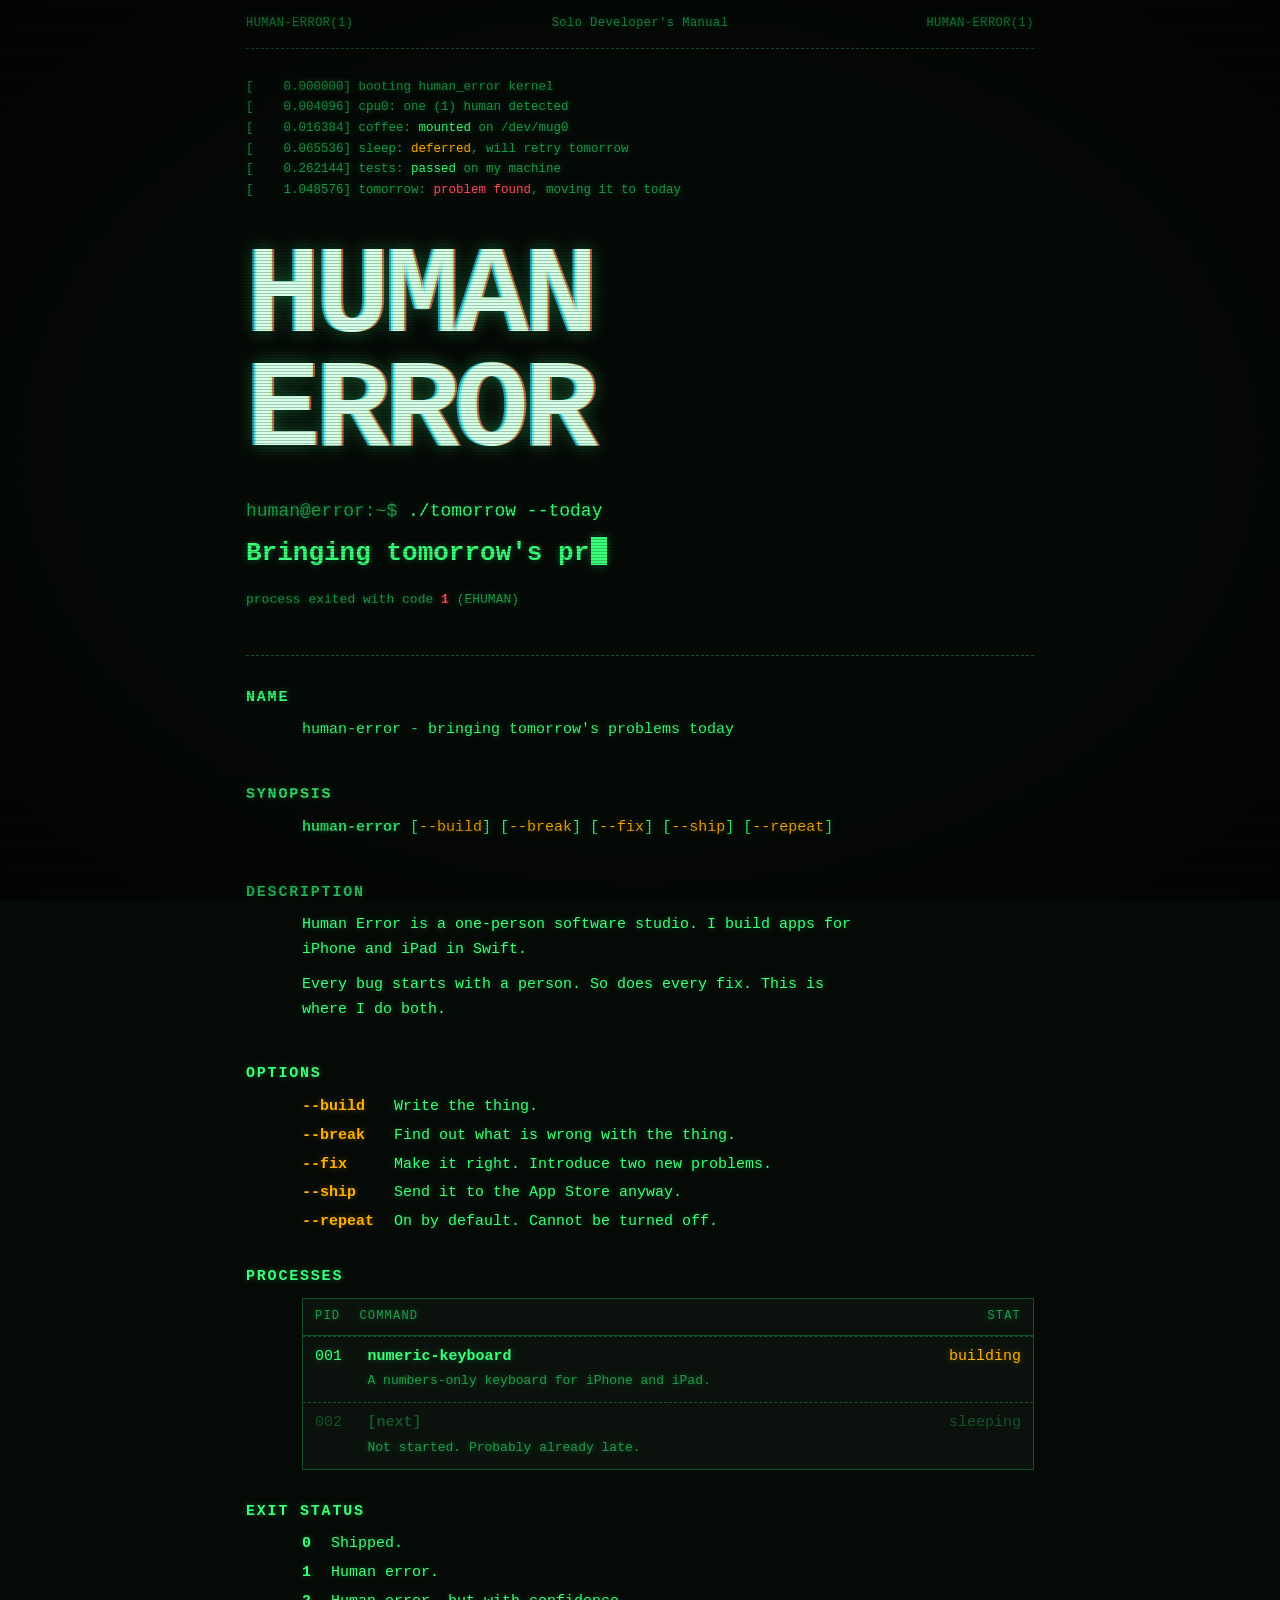
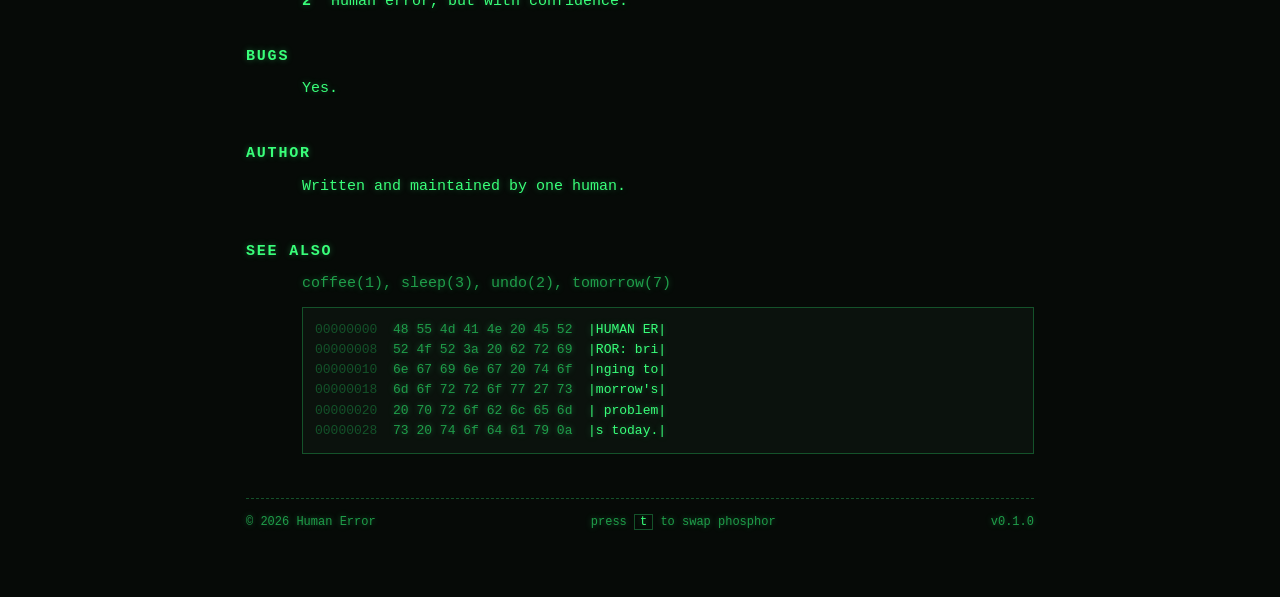
==== index.html @ 7475bb00 "Add Human Error site Static GitHub Pages site: terminal man page home, 404 page, README.  Co-Authore" ====
<!doctype html>
<html lang="en">
<head>
<meta charset="utf-8">
<meta name="viewport" content="width=device-width, initial-scale=1">
<title>Human Error</title>
<meta name="description" content="Human Error is a one-person software studio. Bringing tomorrow's problems today.">
<meta property="og:title" content="Human Error">
<meta property="og:description" content="Bringing tomorrow's problems today.">
<meta property="og:type" content="website">
<meta name="theme-color" content="#060a07">
<link rel="icon" href="data:image/svg+xml,%3Csvg xmlns='http://www.w3.org/2000/svg' viewBox='0 0 32 32'%3E%3Crect width='32' height='32' fill='%23060a07'/%3E%3Ctext x='16' y='23' font-family='monospace' font-size='20' font-weight='700' text-anchor='middle' fill='%2339ff7a'%3EE!%3C/text%3E%3C/svg%3E">
<style>
  :root {
    --bg: #060a07;
    --panel: #0b120d;
    --ink: #39ff7a;
    --ink-dim: #1f9d4a;
    --ink-faint: #14522a;
    --warn: #ffb000;
    --err: #ff4d5e;
    --glow: rgba(57, 255, 122, .35);
    --mono: ui-monospace, "SF Mono", "JetBrains Mono", "Cascadia Code", Menlo, Consolas, "Liberation Mono", monospace;
  }
  :root[data-phosphor="amber"] {
    --bg: #0a0703;
    --panel: #130d05;
    --ink: #ffb000;
    --ink-dim: #b37700;
    --ink-faint: #5c3d00;
    --warn: #39ff7a;
    --glow: rgba(255, 176, 0, .35);
  }

  * { box-sizing: border-box; }
  html { background: var(--bg); }
  body {
    margin: 0;
    background: var(--bg);
    color: var(--ink);
    font-family: var(--mono);
    font-size: 15px;
    line-height: 1.65;
    text-shadow: 0 0 6px var(--glow);
    min-height: 100vh;
    overflow-x: hidden;
  }
  ::selection { background: var(--ink); color: var(--bg); text-shadow: none; }

  /* CRT scanlines and vignette */
  body::before, body::after {
    content: "";
    position: fixed;
    inset: 0;
    pointer-events: none;
    z-index: 10;
  }
  body::before {
    background: repeating-linear-gradient(to bottom, transparent 0 2px, rgba(0, 0, 0, .22) 2px 3px);
  }
  body::after {
    background: radial-gradient(ellipse at center, transparent 55%, rgba(0, 0, 0, .55) 100%);
  }

  .wrap { max-width: 820px; margin: 0 auto; padding: 0 16px 64px; }

  .manbar {
    display: flex;
    justify-content: space-between;
    gap: 12px;
    padding: 14px 0;
    border-bottom: 1px dashed var(--ink-faint);
    color: var(--ink-dim);
    font-size: 12px;
    letter-spacing: .04em;
    white-space: nowrap;
  }
  .manbar span:nth-child(2) { overflow: hidden; text-overflow: ellipsis; }

  /* Boot log */
  .boot { margin: 28px 0 0; padding: 0; list-style: none; font-size: 12.5px; color: var(--ink-dim); }
  .boot li { white-space: pre-wrap; }
  .boot .ok { color: var(--ink); }
  .boot .fail { color: var(--err); text-shadow: 0 0 6px rgba(255, 77, 94, .4); }
  .boot .warn { color: var(--warn); text-shadow: 0 0 6px rgba(255, 176, 0, .35); }

  /* Hero */
  .hero { padding: 40px 0 44px; border-bottom: 1px dashed var(--ink-faint); }
  h1 {
    margin: 0;
    font-size: clamp(44px, 13vw, 124px);
    line-height: .92;
    font-weight: 800;
    letter-spacing: -.04em;
    text-transform: uppercase;
    position: relative;
    text-shadow: 0 0 18px var(--glow);
  }
  h1 .layer {
    position: absolute;
    inset: 0;
    pointer-events: none;
    mix-blend-mode: screen;
    opacity: .75;
  }
  h1 .layer.r { color: var(--err); transform: translate(2px, 0); text-shadow: none; }
  h1 .layer.b { color: #37b6ff; transform: translate(-2px, 0); text-shadow: none; }

  .prompt { margin: 28px 0 0; font-size: clamp(14px, 3.6vw, 18px); }
  .prompt .ps1 { color: var(--ink-dim); }
  .tagline {
    margin: 6px 0 0;
    font-size: clamp(17px, 4.6vw, 26px);
    font-weight: 700;
    min-height: 1.65em;
  }
  .cursor {
    display: inline-block;
    width: .6em;
    height: 1.05em;
    margin-left: 2px;
    vertical-align: -0.16em;
    background: var(--ink);
    box-shadow: 0 0 10px var(--glow);
    animation: blink 1.05s steps(1) infinite;
  }
  .exit { margin: 14px 0 0; color: var(--ink-dim); font-size: 13px; }
  .exit b { color: var(--err); font-weight: 700; text-shadow: 0 0 6px rgba(255, 77, 94, .4); }

  /* Man page sections */
  section { padding: 30px 0 0; }
  h2 {
    margin: 0 0 8px;
    font-size: 15px;
    font-weight: 700;
    letter-spacing: .12em;
  }
  .body { padding-left: clamp(16px, 6vw, 56px); }
  .body p { margin: 0 0 10px; max-width: 62ch; }
  .dim { color: var(--ink-dim); }
  .flag { white-space: nowrap; color: var(--warn); text-shadow: 0 0 6px rgba(255, 176, 0, .35); }
  :root[data-phosphor="amber"] .flag { text-shadow: 0 0 6px rgba(57, 255, 122, .35); }

  dl { margin: 0; display: grid; grid-template-columns: max-content 1fr; gap: 4px 20px; }
  dt { font-weight: 700; }
  dd { margin: 0; }

  /* Process table */
  .ps { border: 1px solid var(--ink-faint); background: var(--panel); }
  .ps .row {
    display: grid;
    grid-template-columns: 4.5ch 1fr 10ch;
    gap: 12px;
    padding: 8px 12px;
    align-items: baseline;
  }
  .ps .head { color: var(--ink-dim); border-bottom: 1px solid var(--ink-faint); font-size: 12px; letter-spacing: .1em; }
  .ps .row + .row { border-top: 1px dashed var(--ink-faint); }
  .ps .name b { display: block; font-weight: 700; }
  .ps .name span { color: var(--ink-dim); font-size: 13px; }
  .ps .stat { color: var(--warn); text-align: right; text-shadow: 0 0 6px rgba(255, 176, 0, .35); }
  .ps .idle .stat, .ps .idle .name b, .ps .idle .pid { color: var(--ink-faint); text-shadow: none; }

  /* Hex dump */
  .hex {
    margin: 0;
    padding: 12px;
    border: 1px solid var(--ink-faint);
    background: var(--panel);
    font-size: clamp(10.5px, 2.9vw, 13px);
    line-height: 1.55;
    overflow-x: auto;
    color: var(--ink-dim);
  }
  .hex .o { color: var(--ink-faint); text-shadow: none; }
  .hex .a { color: var(--ink); }

  footer {
    margin-top: 44px;
    padding-top: 14px;
    border-top: 1px dashed var(--ink-faint);
    display: flex;
    justify-content: space-between;
    flex-wrap: wrap;
    gap: 8px 16px;
    color: var(--ink-dim);
    font-size: 12px;
  }
  kbd {
    font: inherit;
    border: 1px solid var(--ink-faint);
    padding: 0 5px;
    color: var(--ink);
  }
  button.kbd {
    font: inherit;
    color: inherit;
    background: none;
    border: 0;
    padding: 0;
    cursor: pointer;
    text-shadow: inherit;
  }
  button.kbd:focus-visible { outline: 1px solid var(--ink); outline-offset: 3px; }

  @keyframes blink { 50% { opacity: 0; } }
  @keyframes jitter {
    0%, 92%, 100% { transform: translate(2px, 0); clip-path: none; }
    93% { transform: translate(7px, -1px); clip-path: inset(18% 0 55% 0); }
    95% { transform: translate(-5px, 1px); clip-path: inset(62% 0 12% 0); }
    97% { transform: translate(4px, 0); clip-path: inset(38% 0 40% 0); }
  }
  @keyframes jitter2 {
    0%, 90%, 100% { transform: translate(-2px, 0); clip-path: none; }
    91% { transform: translate(-8px, 1px); clip-path: inset(48% 0 22% 0); }
    94% { transform: translate(6px, -1px); clip-path: inset(8% 0 70% 0); }
  }
  @media (prefers-reduced-motion: no-preference) {
    h1 .layer.r { animation: jitter 5.5s steps(1) infinite; }
    h1 .layer.b { animation: jitter2 7s steps(1) infinite; }
  }
  @media (prefers-reduced-motion: reduce) {
    .cursor { animation: none; }
  }
</style>
</head>
<body>
<div class="wrap">

  <div class="manbar" aria-hidden="true">
    <span>HUMAN-ERROR(1)</span>
    <span>Solo Developer's Manual</span>
    <span>HUMAN-ERROR(1)</span>
  </div>

  <ul class="boot" aria-hidden="true">
    <li>[    0.000000] booting human_error kernel</li>
    <li>[    0.004096] cpu0: one (1) human detected</li>
    <li>[    0.016384] coffee: <span class="ok">mounted</span> on /dev/mug0</li>
    <li>[    0.065536] sleep: <span class="warn">deferred</span>, will retry tomorrow</li>
    <li>[    0.262144] tests: <span class="ok">passed</span> on my machine</li>
    <li>[    1.048576] tomorrow: <span class="fail">problem found</span>, moving it to today</li>
  </ul>

  <header class="hero">
    <h1>
      Human<br>Error
      <span class="layer r" aria-hidden="true">Human<br>Error</span>
      <span class="layer b" aria-hidden="true">Human<br>Error</span>
    </h1>
    <p class="prompt"><span class="ps1">human@error:~$</span> ./tomorrow --today</p>
    <p class="tagline"><span id="tag">Bringing tomorrow's problems today.</span><span class="cursor" aria-hidden="true"></span></p>
    <p class="exit">process exited with code <b>1</b> (EHUMAN)</p>
  </header>

  <section>
    <h2>NAME</h2>
    <div class="body">
      <p>human-error - bringing tomorrow's problems today</p>
    </div>
  </section>

  <section>
    <h2>SYNOPSIS</h2>
    <div class="body">
      <p><b>human-error</b> [<span class="flag">--build</span>] [<span class="flag">--break</span>] [<span class="flag">--fix</span>] [<span class="flag">--ship</span>] [<span class="flag">--repeat</span>]</p>
    </div>
  </section>

  <section>
    <h2>DESCRIPTION</h2>
    <div class="body">
      <p>Human Error is a one-person software studio. I build apps for iPhone and iPad in Swift.</p>
      <p>Every bug starts with a person. So does every fix. This is where I do both.</p>
    </div>
  </section>

  <section>
    <h2>OPTIONS</h2>
    <div class="body">
      <dl>
        <dt class="flag">--build</dt><dd>Write the thing.</dd>
        <dt class="flag">--break</dt><dd>Find out what is wrong with the thing.</dd>
        <dt class="flag">--fix</dt><dd>Make it right. Introduce two new problems.</dd>
        <dt class="flag">--ship</dt><dd>Send it to the App Store anyway.</dd>
        <dt class="flag">--repeat</dt><dd>On by default. Cannot be turned off.</dd>
      </dl>
    </div>
  </section>

  <section>
    <h2>PROCESSES</h2>
    <div class="body">
      <div class="ps" role="table" aria-label="Current projects">
        <div class="row head" role="row">
          <span role="columnheader">PID</span>
          <span role="columnheader">COMMAND</span>
          <span role="columnheader" style="text-align:right">STAT</span>
        </div>
        <div class="row" role="row">
          <span class="pid" role="cell">001</span>
          <span class="name" role="cell"><b>numeric-keyboard</b><span>A numbers-only keyboard for iPhone and iPad.</span></span>
          <span class="stat" role="cell">building</span>
        </div>
        <div class="row idle" role="row">
          <span class="pid" role="cell">002</span>
          <span class="name" role="cell"><b>[next]</b><span>Not started. Probably already late.</span></span>
          <span class="stat" role="cell">sleeping</span>
        </div>
      </div>
    </div>
  </section>

  <section>
    <h2>EXIT STATUS</h2>
    <div class="body">
      <dl>
        <dt>0</dt><dd>Shipped.</dd>
        <dt>1</dt><dd>Human error.</dd>
        <dt>2</dt><dd>Human error, but with confidence.</dd>
      </dl>
    </div>
  </section>

  <section>
    <h2>BUGS</h2>
    <div class="body">
      <p>Yes.</p>
    </div>
  </section>

  <section>
    <h2>AUTHOR</h2>
    <div class="body">
      <p>Written and maintained by one human.</p>
    </div>
  </section>

  <section>
    <h2>SEE ALSO</h2>
    <div class="body">
      <p class="dim">coffee(1), sleep(3), undo(2), tomorrow(7)</p>
      <pre class="hex" id="hex" aria-label="Hex dump of the Human Error tagline"></pre>
    </div>
  </section>

  <footer>
    <span>&copy; <span id="yr">2026</span> Human Error</span>
    <span><button class="kbd" id="swap" type="button">press <kbd>t</kbd> to swap phosphor</button></span>
    <span>v0.1.0</span>
  </footer>
</div>

<script>
(function () {
  var root = document.documentElement;

  // Phosphor swap, remembered per browser.
  function setPhosphor(p) {
    if (p === "amber") root.setAttribute("data-phosphor", "amber");
    else root.removeAttribute("data-phosphor");
    try { localStorage.setItem("phosphor", p); } catch (e) {}
  }
  function swap() {
    setPhosphor(root.getAttribute("data-phosphor") === "amber" ? "green" : "amber");
  }
  try { if (localStorage.getItem("phosphor") === "amber") setPhosphor("amber"); } catch (e) {}
  document.getElementById("swap").addEventListener("click", swap);
  document.addEventListener("keydown", function (e) {
    if (e.metaKey || e.ctrlKey || e.altKey) return;
    if (e.key === "t" || e.key === "T") swap();
  });

  document.getElementById("yr").textContent = new Date().getFullYear();

  // Hex dump of the real bytes of the name and tagline.
  var text = "HUMAN ERROR: bringing tomorrow's problems today\n";
  var per = 8, out = [];
  function esc(s) { return s.replace(/&/g, "&amp;").replace(/</g, "&lt;"); }
  for (var i = 0; i < text.length; i += per) {
    var chunk = text.slice(i, i + per), hex = [], asc = "";
    for (var j = 0; j < per; j++) {
      if (j < chunk.length) {
        var c = chunk.charCodeAt(j);
        hex.push((c < 16 ? "0" : "") + c.toString(16));
        asc += (c >= 32 && c < 127) ? chunk[j] : ".";
      } else {
        hex.push("  ");
      }
    }
    var off = ("0000000" + i.toString(16)).slice(-8);
    out.push('<span class="o">' + off + "</span>  " + hex.join(" ") + '  <span class="a">|' + esc(asc) + "|</span>");
  }
  document.getElementById("hex").innerHTML = out.join("\n");

  // Type the tagline once.
  var tag = document.getElementById("tag");
  var full = tag.textContent;
  var still = window.matchMedia && window.matchMedia("(prefers-reduced-motion: reduce)").matches;
  if (!still) {
    tag.textContent = "";
    var n = 0;
    setTimeout(function tick() {
      tag.textContent = full.slice(0, ++n);
      if (n < full.length) setTimeout(tick, 34 + Math.random() * 60);
    }, 700);
  }

  console.log("%cHUMAN ERROR", "font: 700 28px monospace; color: #39ff7a");
  console.log("You opened the console. You are the target audience.");
})();
</script>
</body>
</html>
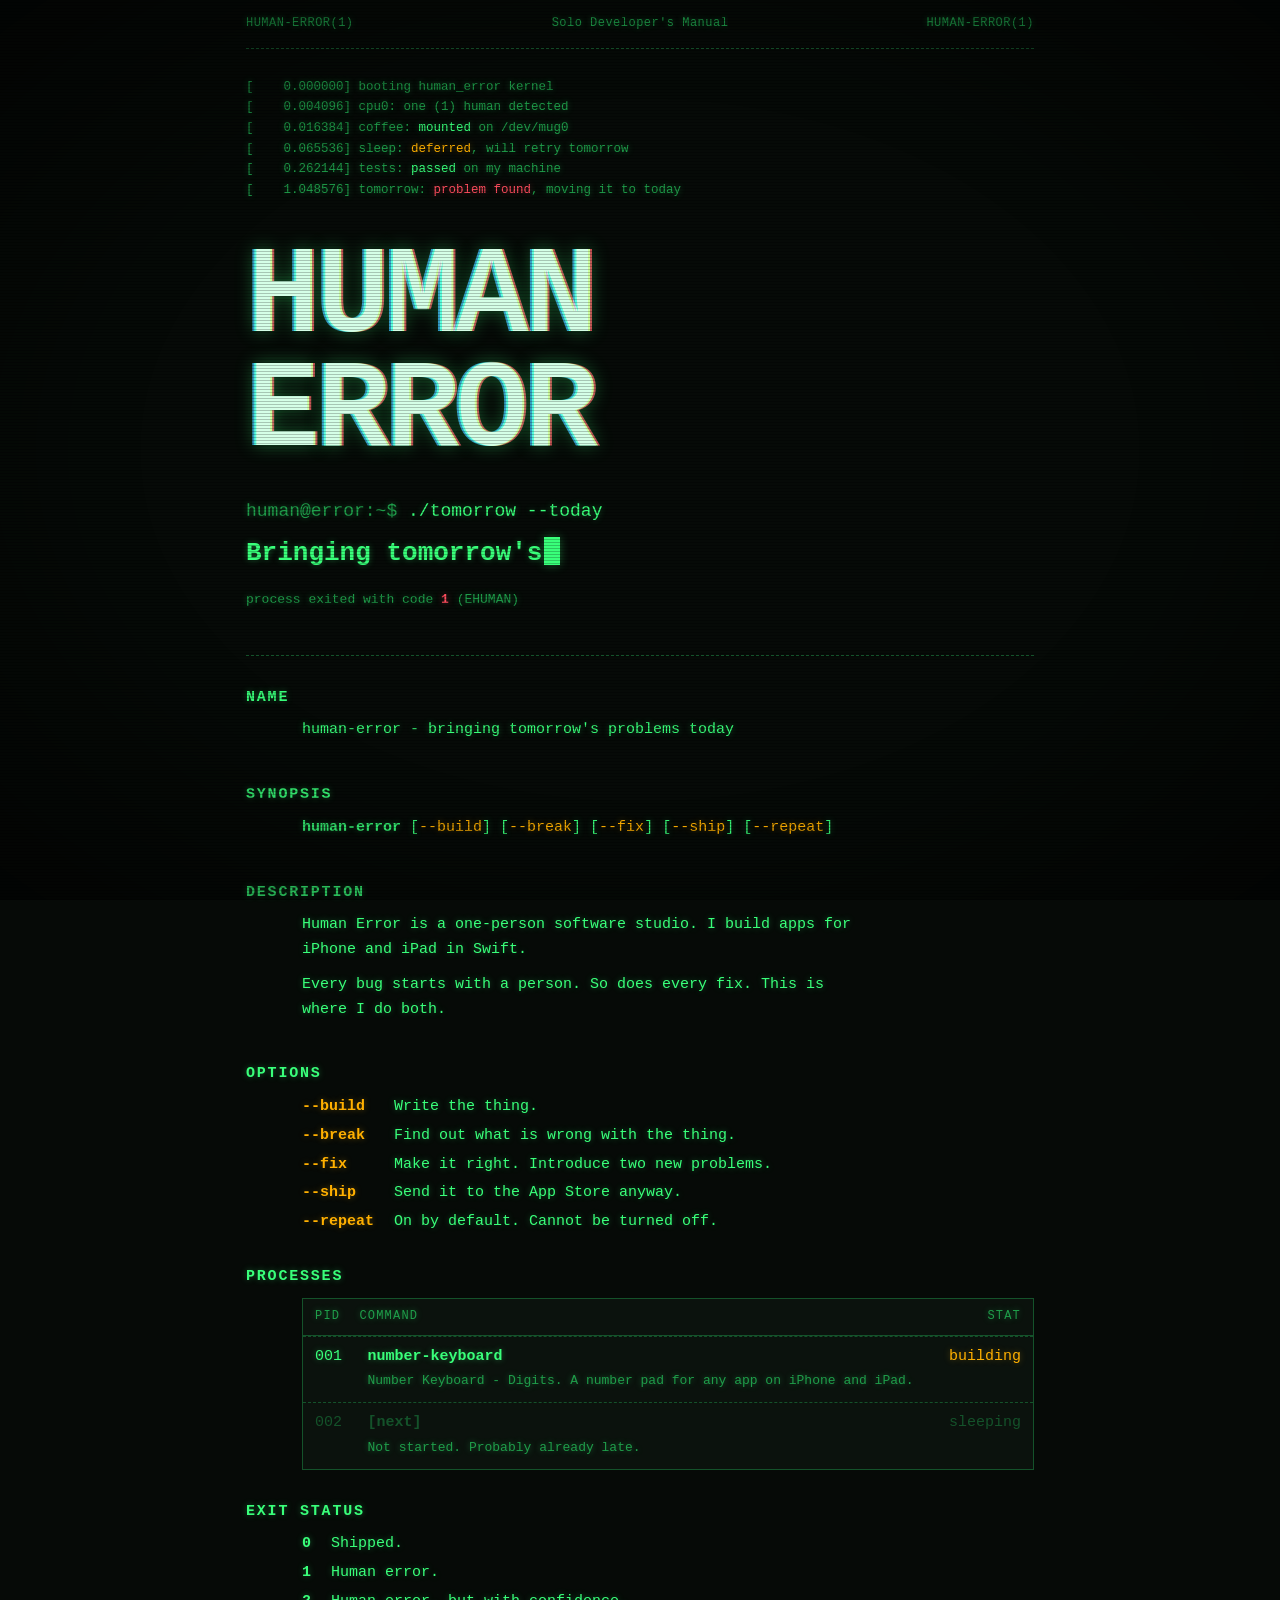
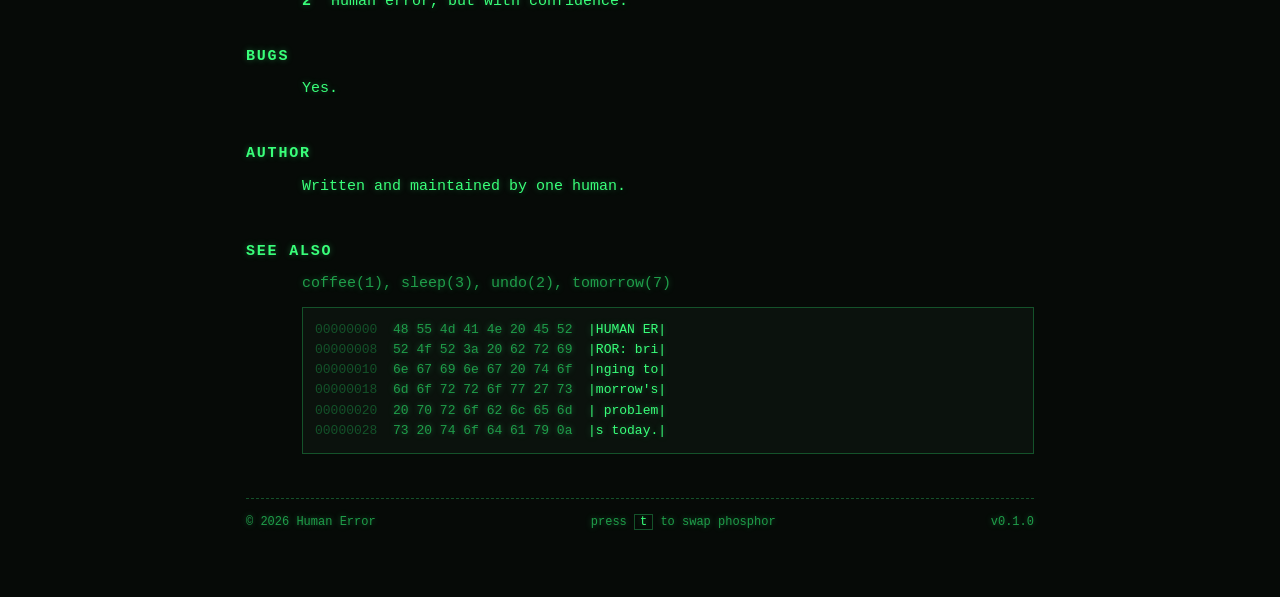
==== commit 32502a4f: "Add Number Keyboard - Digits project with privacy and support pages Give the numeric keyboard its ow" ====
--- a/index.html
+++ b/index.html
@@ -10,219 +10,7 @@
 <meta property="og:type" content="website">
 <meta name="theme-color" content="#060a07">
 <link rel="icon" href="data:image/svg+xml,%3Csvg xmlns='http://www.w3.org/2000/svg' viewBox='0 0 32 32'%3E%3Crect width='32' height='32' fill='%23060a07'/%3E%3Ctext x='16' y='23' font-family='monospace' font-size='20' font-weight='700' text-anchor='middle' fill='%2339ff7a'%3EE!%3C/text%3E%3C/svg%3E">
-<style>
-  :root {
-    --bg: #060a07;
-    --panel: #0b120d;
-    --ink: #39ff7a;
-    --ink-dim: #1f9d4a;
-    --ink-faint: #14522a;
-    --warn: #ffb000;
-    --err: #ff4d5e;
-    --glow: rgba(57, 255, 122, .35);
-    --mono: ui-monospace, "SF Mono", "JetBrains Mono", "Cascadia Code", Menlo, Consolas, "Liberation Mono", monospace;
-  }
-  :root[data-phosphor="amber"] {
-    --bg: #0a0703;
-    --panel: #130d05;
-    --ink: #ffb000;
-    --ink-dim: #b37700;
-    --ink-faint: #5c3d00;
-    --warn: #39ff7a;
-    --glow: rgba(255, 176, 0, .35);
-  }
-
-  * { box-sizing: border-box; }
-  html { background: var(--bg); }
-  body {
-    margin: 0;
-    background: var(--bg);
-    color: var(--ink);
-    font-family: var(--mono);
-    font-size: 15px;
-    line-height: 1.65;
-    text-shadow: 0 0 6px var(--glow);
-    min-height: 100vh;
-    overflow-x: hidden;
-  }
-  ::selection { background: var(--ink); color: var(--bg); text-shadow: none; }
-
-  /* CRT scanlines and vignette */
-  body::before, body::after {
-    content: "";
-    position: fixed;
-    inset: 0;
-    pointer-events: none;
-    z-index: 10;
-  }
-  body::before {
-    background: repeating-linear-gradient(to bottom, transparent 0 2px, rgba(0, 0, 0, .22) 2px 3px);
-  }
-  body::after {
-    background: radial-gradient(ellipse at center, transparent 55%, rgba(0, 0, 0, .55) 100%);
-  }
-
-  .wrap { max-width: 820px; margin: 0 auto; padding: 0 16px 64px; }
-
-  .manbar {
-    display: flex;
-    justify-content: space-between;
-    gap: 12px;
-    padding: 14px 0;
-    border-bottom: 1px dashed var(--ink-faint);
-    color: var(--ink-dim);
-    font-size: 12px;
-    letter-spacing: .04em;
-    white-space: nowrap;
-  }
-  .manbar span:nth-child(2) { overflow: hidden; text-overflow: ellipsis; }
-
-  /* Boot log */
-  .boot { margin: 28px 0 0; padding: 0; list-style: none; font-size: 12.5px; color: var(--ink-dim); }
-  .boot li { white-space: pre-wrap; }
-  .boot .ok { color: var(--ink); }
-  .boot .fail { color: var(--err); text-shadow: 0 0 6px rgba(255, 77, 94, .4); }
-  .boot .warn { color: var(--warn); text-shadow: 0 0 6px rgba(255, 176, 0, .35); }
-
-  /* Hero */
-  .hero { padding: 40px 0 44px; border-bottom: 1px dashed var(--ink-faint); }
-  h1 {
-    margin: 0;
-    font-size: clamp(44px, 13vw, 124px);
-    line-height: .92;
-    font-weight: 800;
-    letter-spacing: -.04em;
-    text-transform: uppercase;
-    position: relative;
-    text-shadow: 0 0 18px var(--glow);
-  }
-  h1 .layer {
-    position: absolute;
-    inset: 0;
-    pointer-events: none;
-    mix-blend-mode: screen;
-    opacity: .75;
-  }
-  h1 .layer.r { color: var(--err); transform: translate(2px, 0); text-shadow: none; }
-  h1 .layer.b { color: #37b6ff; transform: translate(-2px, 0); text-shadow: none; }
-
-  .prompt { margin: 28px 0 0; font-size: clamp(14px, 3.6vw, 18px); }
-  .prompt .ps1 { color: var(--ink-dim); }
-  .tagline {
-    margin: 6px 0 0;
-    font-size: clamp(17px, 4.6vw, 26px);
-    font-weight: 700;
-    min-height: 1.65em;
-  }
-  .cursor {
-    display: inline-block;
-    width: .6em;
-    height: 1.05em;
-    margin-left: 2px;
-    vertical-align: -0.16em;
-    background: var(--ink);
-    box-shadow: 0 0 10px var(--glow);
-    animation: blink 1.05s steps(1) infinite;
-  }
-  .exit { margin: 14px 0 0; color: var(--ink-dim); font-size: 13px; }
-  .exit b { color: var(--err); font-weight: 700; text-shadow: 0 0 6px rgba(255, 77, 94, .4); }
-
-  /* Man page sections */
-  section { padding: 30px 0 0; }
-  h2 {
-    margin: 0 0 8px;
-    font-size: 15px;
-    font-weight: 700;
-    letter-spacing: .12em;
-  }
-  .body { padding-left: clamp(16px, 6vw, 56px); }
-  .body p { margin: 0 0 10px; max-width: 62ch; }
-  .dim { color: var(--ink-dim); }
-  .flag { white-space: nowrap; color: var(--warn); text-shadow: 0 0 6px rgba(255, 176, 0, .35); }
-  :root[data-phosphor="amber"] .flag { text-shadow: 0 0 6px rgba(57, 255, 122, .35); }
-
-  dl { margin: 0; display: grid; grid-template-columns: max-content 1fr; gap: 4px 20px; }
-  dt { font-weight: 700; }
-  dd { margin: 0; }
-
-  /* Process table */
-  .ps { border: 1px solid var(--ink-faint); background: var(--panel); }
-  .ps .row {
-    display: grid;
-    grid-template-columns: 4.5ch 1fr 10ch;
-    gap: 12px;
-    padding: 8px 12px;
-    align-items: baseline;
-  }
-  .ps .head { color: var(--ink-dim); border-bottom: 1px solid var(--ink-faint); font-size: 12px; letter-spacing: .1em; }
-  .ps .row + .row { border-top: 1px dashed var(--ink-faint); }
-  .ps .name b { display: block; font-weight: 700; }
-  .ps .name span { color: var(--ink-dim); font-size: 13px; }
-  .ps .stat { color: var(--warn); text-align: right; text-shadow: 0 0 6px rgba(255, 176, 0, .35); }
-  .ps .idle .stat, .ps .idle .name b, .ps .idle .pid { color: var(--ink-faint); text-shadow: none; }
-
-  /* Hex dump */
-  .hex {
-    margin: 0;
-    padding: 12px;
-    border: 1px solid var(--ink-faint);
-    background: var(--panel);
-    font-size: clamp(10.5px, 2.9vw, 13px);
-    line-height: 1.55;
-    overflow-x: auto;
-    color: var(--ink-dim);
-  }
-  .hex .o { color: var(--ink-faint); text-shadow: none; }
-  .hex .a { color: var(--ink); }
-
-  footer {
-    margin-top: 44px;
-    padding-top: 14px;
-    border-top: 1px dashed var(--ink-faint);
-    display: flex;
-    justify-content: space-between;
-    flex-wrap: wrap;
-    gap: 8px 16px;
-    color: var(--ink-dim);
-    font-size: 12px;
-  }
-  kbd {
-    font: inherit;
-    border: 1px solid var(--ink-faint);
-    padding: 0 5px;
-    color: var(--ink);
-  }
-  button.kbd {
-    font: inherit;
-    color: inherit;
-    background: none;
-    border: 0;
-    padding: 0;
-    cursor: pointer;
-    text-shadow: inherit;
-  }
-  button.kbd:focus-visible { outline: 1px solid var(--ink); outline-offset: 3px; }
-
-  @keyframes blink { 50% { opacity: 0; } }
-  @keyframes jitter {
-    0%, 92%, 100% { transform: translate(2px, 0); clip-path: none; }
-    93% { transform: translate(7px, -1px); clip-path: inset(18% 0 55% 0); }
-    95% { transform: translate(-5px, 1px); clip-path: inset(62% 0 12% 0); }
-    97% { transform: translate(4px, 0); clip-path: inset(38% 0 40% 0); }
-  }
-  @keyframes jitter2 {
-    0%, 90%, 100% { transform: translate(-2px, 0); clip-path: none; }
-    91% { transform: translate(-8px, 1px); clip-path: inset(48% 0 22% 0); }
-    94% { transform: translate(6px, -1px); clip-path: inset(8% 0 70% 0); }
-  }
-  @media (prefers-reduced-motion: no-preference) {
-    h1 .layer.r { animation: jitter 5.5s steps(1) infinite; }
-    h1 .layer.b { animation: jitter2 7s steps(1) infinite; }
-  }
-  @media (prefers-reduced-motion: reduce) {
-    .cursor { animation: none; }
-  }
-</style>
+<link rel="stylesheet" href="assets/site.css">
 </head>
 <body>
 <div class="wrap">
@@ -297,11 +85,11 @@
           <span role="columnheader">COMMAND</span>
           <span role="columnheader" style="text-align:right">STAT</span>
         </div>
-        <div class="row" role="row">
+        <a class="row" role="row" href="numeric-keyboard/">
           <span class="pid" role="cell">001</span>
-          <span class="name" role="cell"><b>numeric-keyboard</b><span>A numbers-only keyboard for iPhone and iPad.</span></span>
+          <span class="name" role="cell"><b>number-keyboard</b><span>Number Keyboard - Digits. A number pad for any app on iPhone and iPad.</span></span>
           <span class="stat" role="cell">building</span>
-        </div>
+        </a>
         <div class="row idle" role="row">
           <span class="pid" role="cell">002</span>
           <span class="name" role="cell"><b>[next]</b><span>Not started. Probably already late.</span></span>
@@ -351,28 +139,9 @@
   </footer>
 </div>
 
+<script src="assets/site.js"></script>
 <script>
 (function () {
-  var root = document.documentElement;
-
-  // Phosphor swap, remembered per browser.
-  function setPhosphor(p) {
-    if (p === "amber") root.setAttribute("data-phosphor", "amber");
-    else root.removeAttribute("data-phosphor");
-    try { localStorage.setItem("phosphor", p); } catch (e) {}
-  }
-  function swap() {
-    setPhosphor(root.getAttribute("data-phosphor") === "amber" ? "green" : "amber");
-  }
-  try { if (localStorage.getItem("phosphor") === "amber") setPhosphor("amber"); } catch (e) {}
-  document.getElementById("swap").addEventListener("click", swap);
-  document.addEventListener("keydown", function (e) {
-    if (e.metaKey || e.ctrlKey || e.altKey) return;
-    if (e.key === "t" || e.key === "T") swap();
-  });
-
-  document.getElementById("yr").textContent = new Date().getFullYear();
-
   // Hex dump of the real bytes of the name and tagline.
   var text = "HUMAN ERROR: bringing tomorrow's problems today\n";
   var per = 8, out = [];
--- a/assets/site.css
+++ b/assets/site.css
@@ -0,0 +1,238 @@
+:root {
+  --bg: #060a07;
+  --panel: #0b120d;
+  --ink: #39ff7a;
+  --ink-dim: #1f9d4a;
+  --ink-faint: #14522a;
+  --warn: #ffb000;
+  --err: #ff4d5e;
+  --glow: rgba(57, 255, 122, .35);
+  --mono: ui-monospace, "SF Mono", "JetBrains Mono", "Cascadia Code", Menlo, Consolas, "Liberation Mono", monospace;
+}
+:root[data-phosphor="amber"] {
+  --bg: #0a0703;
+  --panel: #130d05;
+  --ink: #ffb000;
+  --ink-dim: #b37700;
+  --ink-faint: #5c3d00;
+  --warn: #39ff7a;
+  --glow: rgba(255, 176, 0, .35);
+}
+
+* { box-sizing: border-box; }
+html { background: var(--bg); }
+body {
+  margin: 0;
+  background: var(--bg);
+  color: var(--ink);
+  font-family: var(--mono);
+  font-size: 15px;
+  line-height: 1.65;
+  text-shadow: 0 0 6px var(--glow);
+  min-height: 100vh;
+  overflow-x: hidden;
+}
+::selection { background: var(--ink); color: var(--bg); text-shadow: none; }
+
+/* CRT scanlines and vignette */
+body::before, body::after {
+  content: "";
+  position: fixed;
+  inset: 0;
+  pointer-events: none;
+  z-index: 10;
+}
+body::before {
+  background: repeating-linear-gradient(to bottom, transparent 0 2px, rgba(0, 0, 0, .22) 2px 3px);
+}
+body::after {
+  background: radial-gradient(ellipse at center, transparent 55%, rgba(0, 0, 0, .55) 100%);
+}
+
+.wrap { max-width: 820px; margin: 0 auto; padding: 0 16px 64px; }
+
+.manbar {
+  display: flex;
+  justify-content: space-between;
+  gap: 12px;
+  padding: 14px 0;
+  border-bottom: 1px dashed var(--ink-faint);
+  color: var(--ink-dim);
+  font-size: 12px;
+  letter-spacing: .04em;
+  white-space: nowrap;
+}
+.manbar span:nth-child(2) { overflow: hidden; text-overflow: ellipsis; }
+
+/* Boot log */
+.boot { margin: 28px 0 0; padding: 0; list-style: none; font-size: 12.5px; color: var(--ink-dim); }
+.boot li { white-space: pre-wrap; }
+.boot .ok { color: var(--ink); }
+.boot .fail { color: var(--err); text-shadow: 0 0 6px rgba(255, 77, 94, .4); }
+.boot .warn { color: var(--warn); text-shadow: 0 0 6px rgba(255, 176, 0, .35); }
+
+/* Hero */
+.hero { padding: 40px 0 44px; border-bottom: 1px dashed var(--ink-faint); }
+h1 {
+  margin: 0;
+  font-size: clamp(44px, 13vw, 124px);
+  line-height: .92;
+  font-weight: 800;
+  letter-spacing: -.04em;
+  text-transform: uppercase;
+  position: relative;
+  text-shadow: 0 0 18px var(--glow);
+}
+h1 .layer {
+  position: absolute;
+  inset: 0;
+  pointer-events: none;
+  mix-blend-mode: screen;
+  opacity: .75;
+}
+h1 .layer.r { color: var(--err); transform: translate(2px, 0); text-shadow: none; }
+h1 .layer.b { color: #37b6ff; transform: translate(-2px, 0); text-shadow: none; }
+
+.prompt { margin: 28px 0 0; font-size: clamp(14px, 3.6vw, 18px); }
+.prompt .ps1 { color: var(--ink-dim); }
+.tagline {
+  margin: 6px 0 0;
+  font-size: clamp(17px, 4.6vw, 26px);
+  font-weight: 700;
+  min-height: 1.65em;
+}
+.cursor {
+  display: inline-block;
+  width: .6em;
+  height: 1.05em;
+  margin-left: 2px;
+  vertical-align: -0.16em;
+  background: var(--ink);
+  box-shadow: 0 0 10px var(--glow);
+  animation: blink 1.05s steps(1) infinite;
+}
+.exit { margin: 14px 0 0; color: var(--ink-dim); font-size: 13px; }
+.exit b { color: var(--err); font-weight: 700; text-shadow: 0 0 6px rgba(255, 77, 94, .4); }
+
+/* Man page sections */
+section { padding: 30px 0 0; }
+h2 {
+  margin: 0 0 8px;
+  font-size: 15px;
+  font-weight: 700;
+  letter-spacing: .12em;
+}
+.body { padding-left: clamp(16px, 6vw, 56px); }
+.body p { margin: 0 0 10px; max-width: 62ch; }
+.dim { color: var(--ink-dim); }
+.flag { white-space: nowrap; color: var(--warn); text-shadow: 0 0 6px rgba(255, 176, 0, .35); }
+:root[data-phosphor="amber"] .flag { text-shadow: 0 0 6px rgba(57, 255, 122, .35); }
+
+dl { margin: 0; display: grid; grid-template-columns: max-content 1fr; gap: 4px 20px; }
+dt { font-weight: 700; }
+dd { margin: 0; }
+
+/* Process table */
+.ps { border: 1px solid var(--ink-faint); background: var(--panel); }
+.ps .row {
+  display: grid;
+  grid-template-columns: 4.5ch 1fr 10ch;
+  gap: 12px;
+  padding: 8px 12px;
+  align-items: baseline;
+}
+.ps .head { color: var(--ink-dim); border-bottom: 1px solid var(--ink-faint); font-size: 12px; letter-spacing: .1em; }
+.ps .row + .row { border-top: 1px dashed var(--ink-faint); }
+.ps .name b { display: block; font-weight: 700; }
+.ps .name span { color: var(--ink-dim); font-size: 13px; }
+.ps .stat { color: var(--warn); text-align: right; text-shadow: 0 0 6px rgba(255, 176, 0, .35); }
+.ps .idle .stat, .ps .idle .name b, .ps .idle .pid { color: var(--ink-faint); text-shadow: none; }
+
+/* Hex dump */
+.hex {
+  margin: 0;
+  padding: 12px;
+  border: 1px solid var(--ink-faint);
+  background: var(--panel);
+  font-size: clamp(10.5px, 2.9vw, 13px);
+  line-height: 1.55;
+  overflow-x: auto;
+  color: var(--ink-dim);
+}
+.hex .o { color: var(--ink-faint); text-shadow: none; }
+.hex .a { color: var(--ink); }
+
+footer {
+  margin-top: 44px;
+  padding-top: 14px;
+  border-top: 1px dashed var(--ink-faint);
+  display: flex;
+  justify-content: space-between;
+  flex-wrap: wrap;
+  gap: 8px 16px;
+  color: var(--ink-dim);
+  font-size: 12px;
+}
+kbd {
+  font: inherit;
+  border: 1px solid var(--ink-faint);
+  padding: 0 5px;
+  color: var(--ink);
+}
+button.kbd {
+  font: inherit;
+  color: inherit;
+  background: none;
+  border: 0;
+  padding: 0;
+  cursor: pointer;
+  text-shadow: inherit;
+}
+button.kbd:focus-visible { outline: 1px solid var(--ink); outline-offset: 3px; }
+
+@keyframes blink { 50% { opacity: 0; } }
+@keyframes jitter {
+  0%, 92%, 100% { transform: translate(2px, 0); clip-path: none; }
+  93% { transform: translate(7px, -1px); clip-path: inset(18% 0 55% 0); }
+  95% { transform: translate(-5px, 1px); clip-path: inset(62% 0 12% 0); }
+  97% { transform: translate(4px, 0); clip-path: inset(38% 0 40% 0); }
+}
+@keyframes jitter2 {
+  0%, 90%, 100% { transform: translate(-2px, 0); clip-path: none; }
+  91% { transform: translate(-8px, 1px); clip-path: inset(48% 0 22% 0); }
+  94% { transform: translate(6px, -1px); clip-path: inset(8% 0 70% 0); }
+}
+@media (prefers-reduced-motion: no-preference) {
+  h1 .layer.r { animation: jitter 5.5s steps(1) infinite; }
+  h1 .layer.b { animation: jitter2 7s steps(1) infinite; }
+}
+@media (prefers-reduced-motion: reduce) {
+  .cursor { animation: none; }
+}
+
+/* Document pages (projects, privacy, support) */
+a { color: inherit; text-decoration: underline; text-decoration-color: var(--ink-dim); text-underline-offset: 3px; }
+a:hover { text-decoration-color: var(--ink); }
+a:focus-visible { outline: 1px solid var(--ink); outline-offset: 3px; }
+.crumb { margin: 22px 0 0; color: var(--ink-dim); font-size: 13px; overflow-wrap: anywhere; }
+.doc h1 { font-size: clamp(30px, 8vw, 56px); line-height: 1; letter-spacing: -.03em; margin: 26px 0 0; }
+.doc .lede { margin: 14px 0 0; font-size: clamp(15px, 3.8vw, 18px); max-width: 60ch; }
+.doc .meta { margin: 10px 0 0; color: var(--ink-dim); font-size: 13px; }
+.doc .head { padding-bottom: 30px; border-bottom: 1px dashed var(--ink-faint); }
+.body ul, .body ol { margin: 0 0 10px; padding-left: 2.4ch; max-width: 62ch; }
+.body li { margin: 0 0 6px; }
+.body h3 { margin: 18px 0 6px; font-size: 15px; font-weight: 700; }
+.body h3:first-child { margin-top: 0; }
+.tag {
+  display: inline-block;
+  padding: 0 8px;
+  border: 1px solid var(--warn);
+  color: var(--warn);
+  font-size: 12px;
+  letter-spacing: .08em;
+  text-shadow: none;
+}
+.ps a.row { text-decoration: none; }
+.ps a.row:hover { background: rgba(255, 255, 255, .03); }
+.ps a.row:hover .name b { text-decoration: underline; text-underline-offset: 3px; }
+.links { display: flex; flex-wrap: wrap; gap: 8px 22px; margin: 0; padding: 0; list-style: none; }
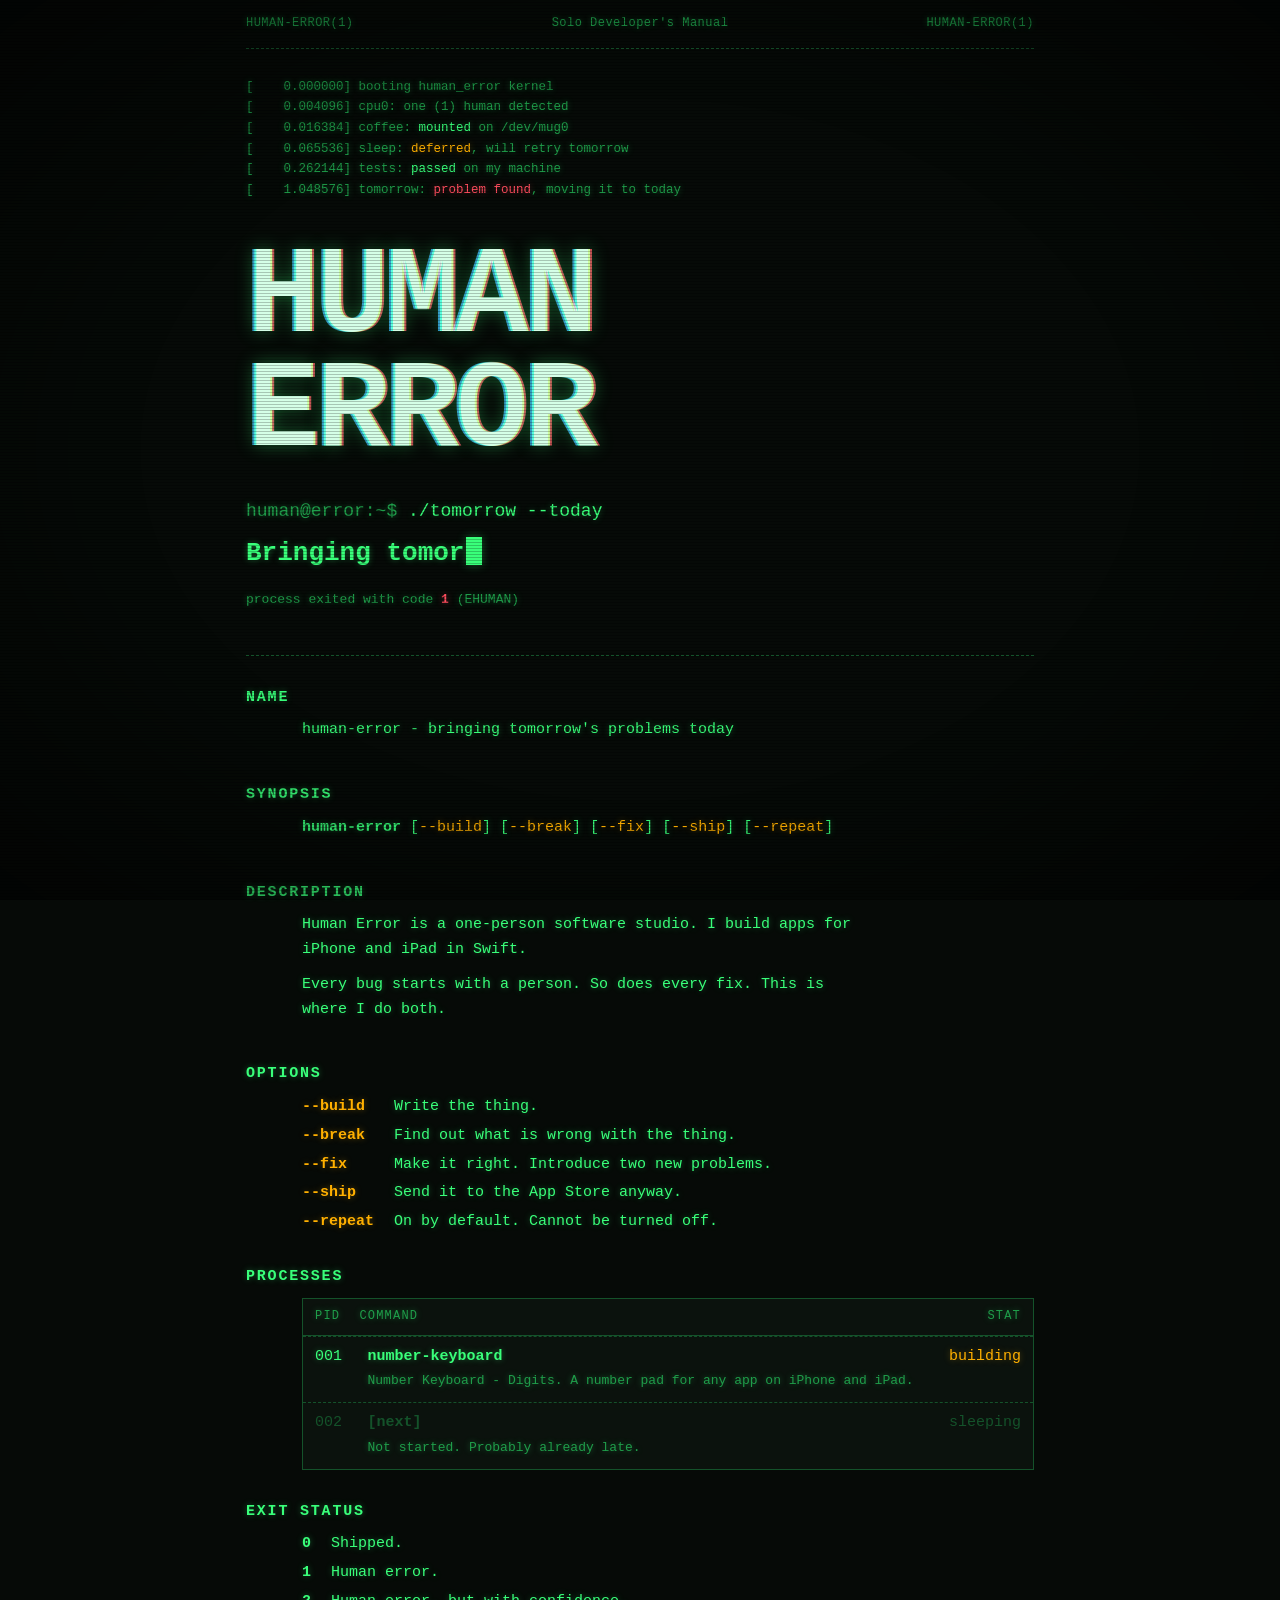
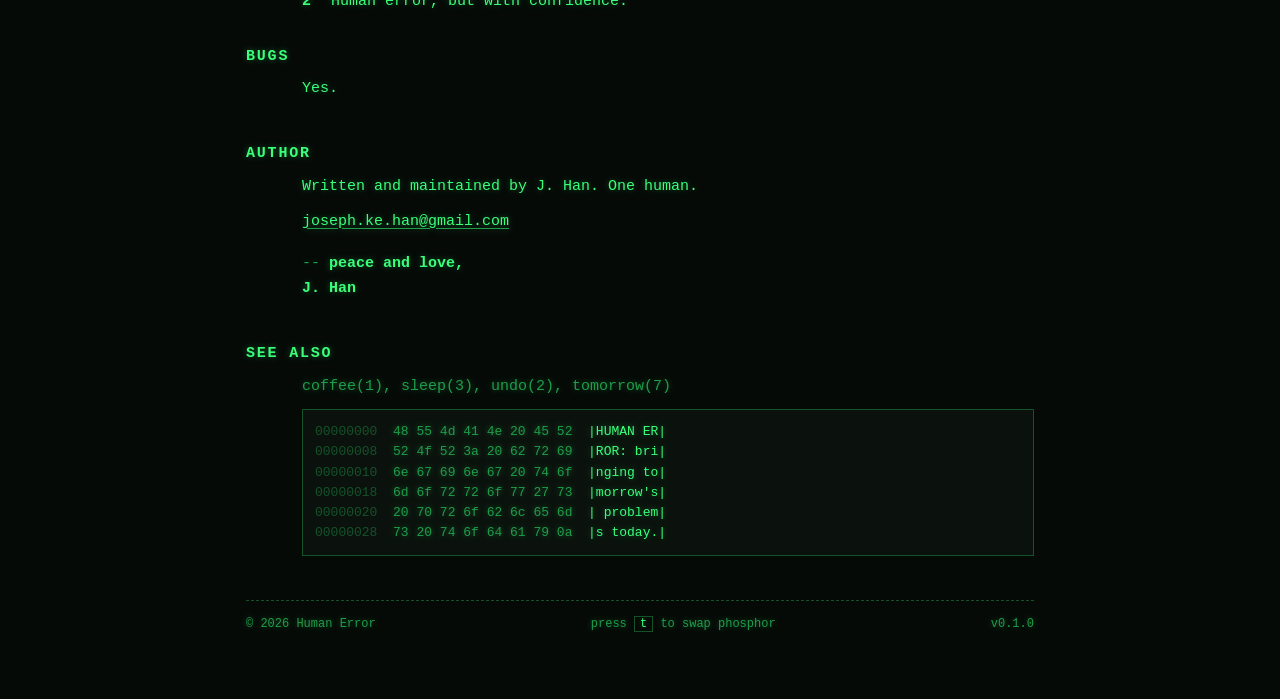
==== commit ce71151c: "Restyle keyboard pages, add contact email and J. Han byline Bring the project, privacy and support p" ====
--- a/index.html
+++ b/index.html
@@ -120,7 +120,9 @@
   <section>
     <h2>AUTHOR</h2>
     <div class="body">
-      <p>Written and maintained by one human.</p>
+      <p>Written and maintained by J. Han. One human.</p>
+      <p><a href="mailto:joseph.ke.han@gmail.com">joseph.ke.han@gmail.com</a></p>
+      <p class="sig">peace and love,<br>J. Han</p>
     </div>
   </section>
 
--- a/assets/site.css
+++ b/assets/site.css
@@ -215,7 +215,7 @@
 a:hover { text-decoration-color: var(--ink); }
 a:focus-visible { outline: 1px solid var(--ink); outline-offset: 3px; }
 .crumb { margin: 22px 0 0; color: var(--ink-dim); font-size: 13px; overflow-wrap: anywhere; }
-.doc h1 { font-size: clamp(30px, 8vw, 56px); line-height: 1; letter-spacing: -.03em; margin: 26px 0 0; }
+.doc h1 { font-size: clamp(40px, 11vw, 92px); }
 .doc .lede { margin: 14px 0 0; font-size: clamp(15px, 3.8vw, 18px); max-width: 60ch; }
 .doc .meta { margin: 10px 0 0; color: var(--ink-dim); font-size: 13px; }
 .doc .head { padding-bottom: 30px; border-bottom: 1px dashed var(--ink-faint); }
@@ -236,3 +236,30 @@
 .ps a.row:hover { background: rgba(255, 255, 255, .03); }
 .ps a.row:hover .name b { text-decoration: underline; text-underline-offset: 3px; }
 .links { display: flex; flex-wrap: wrap; gap: 8px 22px; margin: 0; padding: 0; list-style: none; }
+
+.doc .boot { margin-top: 18px; }
+.doc .hero { padding-top: 32px; }
+.tagline .tag { vertical-align: middle; font-weight: 400; }
+.exit b.ok0 { color: var(--ink); text-shadow: 0 0 6px var(--glow); }
+.exit .tag { margin-left: 6px; }
+.sig { margin-top: 18px !important; font-weight: 700; }
+.sig::before { content: "-- "; color: var(--ink-dim); font-weight: 400; }
+.keypad {
+  display: grid;
+  grid-template-columns: repeat(3, 1fr);
+  gap: 6px;
+  width: min(100%, 264px);
+  margin: 18px 0 10px;
+  padding: 10px;
+  border: 1px solid var(--ink-faint);
+  background: var(--panel);
+}
+.keypad span {
+  display: grid;
+  place-items: center;
+  height: 46px;
+  border: 1px solid var(--ink-dim);
+  font-size: 20px;
+  font-weight: 700;
+}
+.keypad span.fn { font-size: 12px; font-weight: 400; color: var(--ink-dim); border-color: var(--ink-faint); }
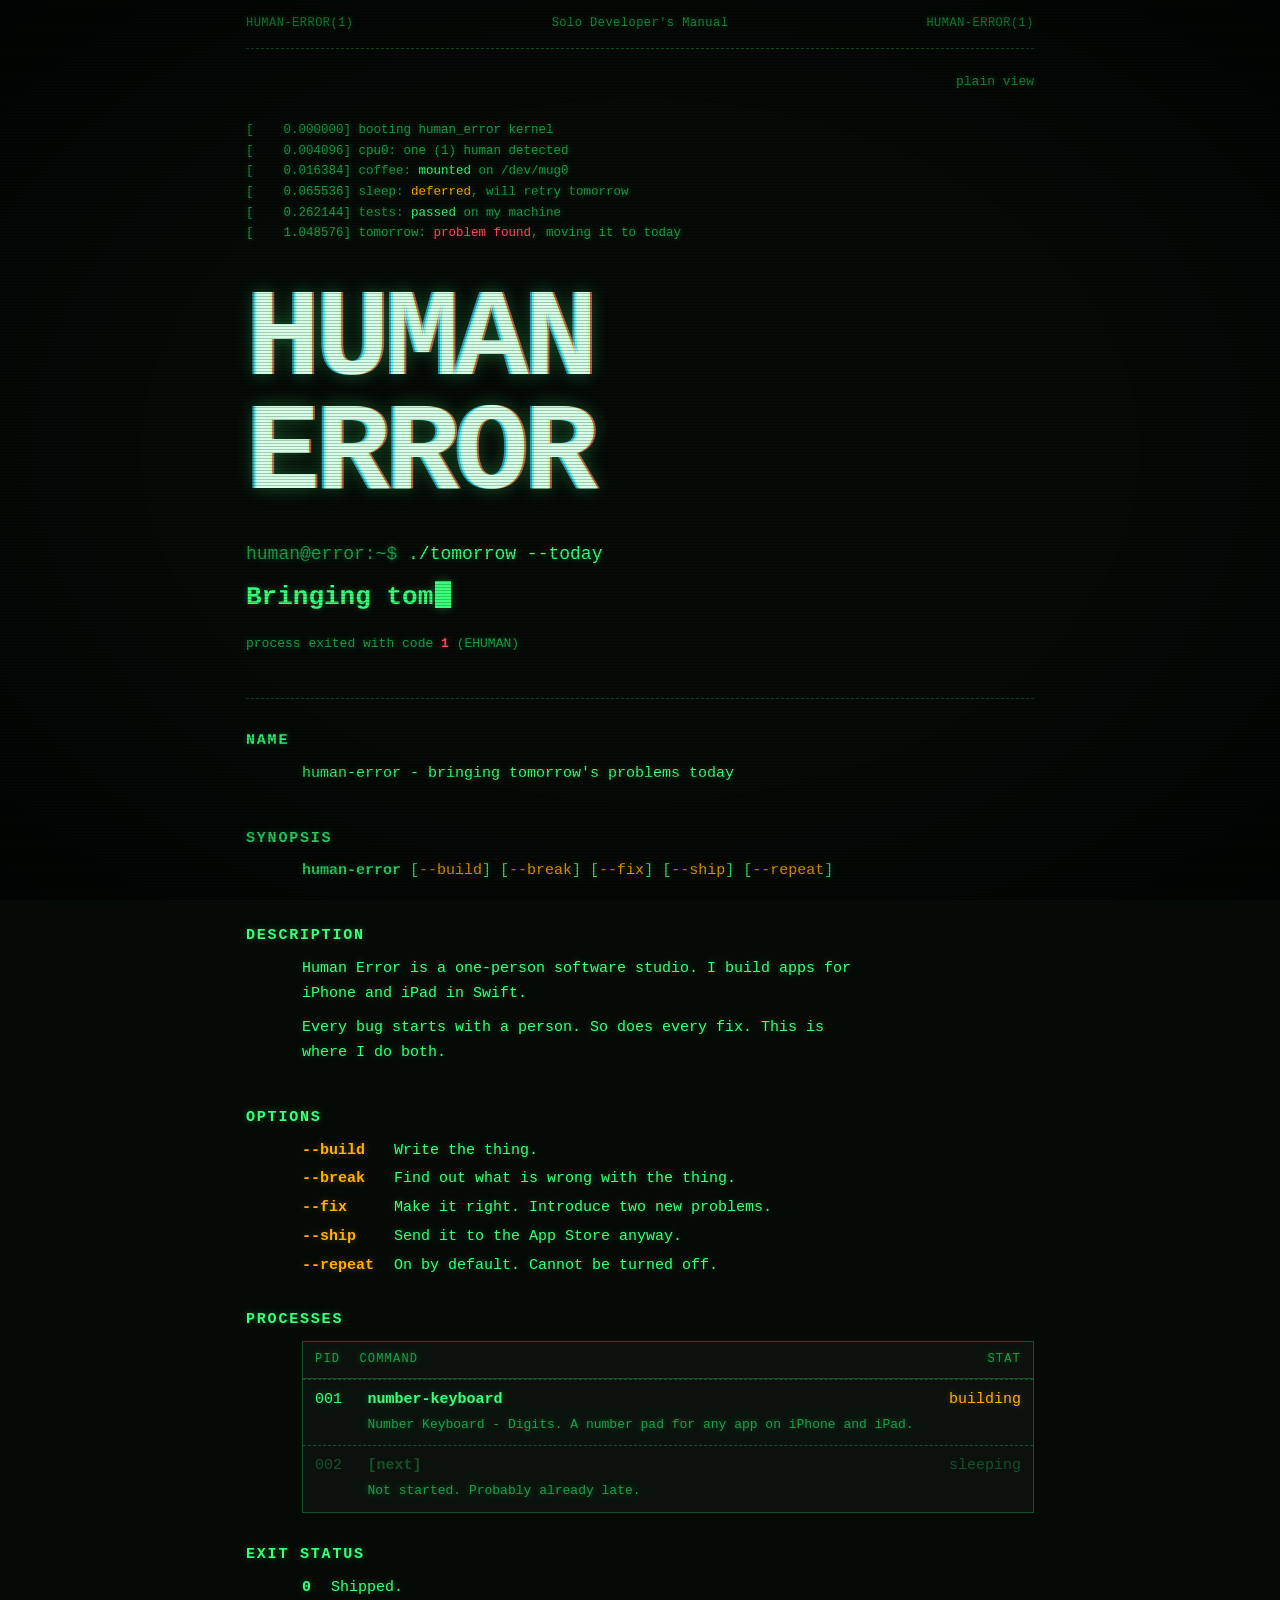
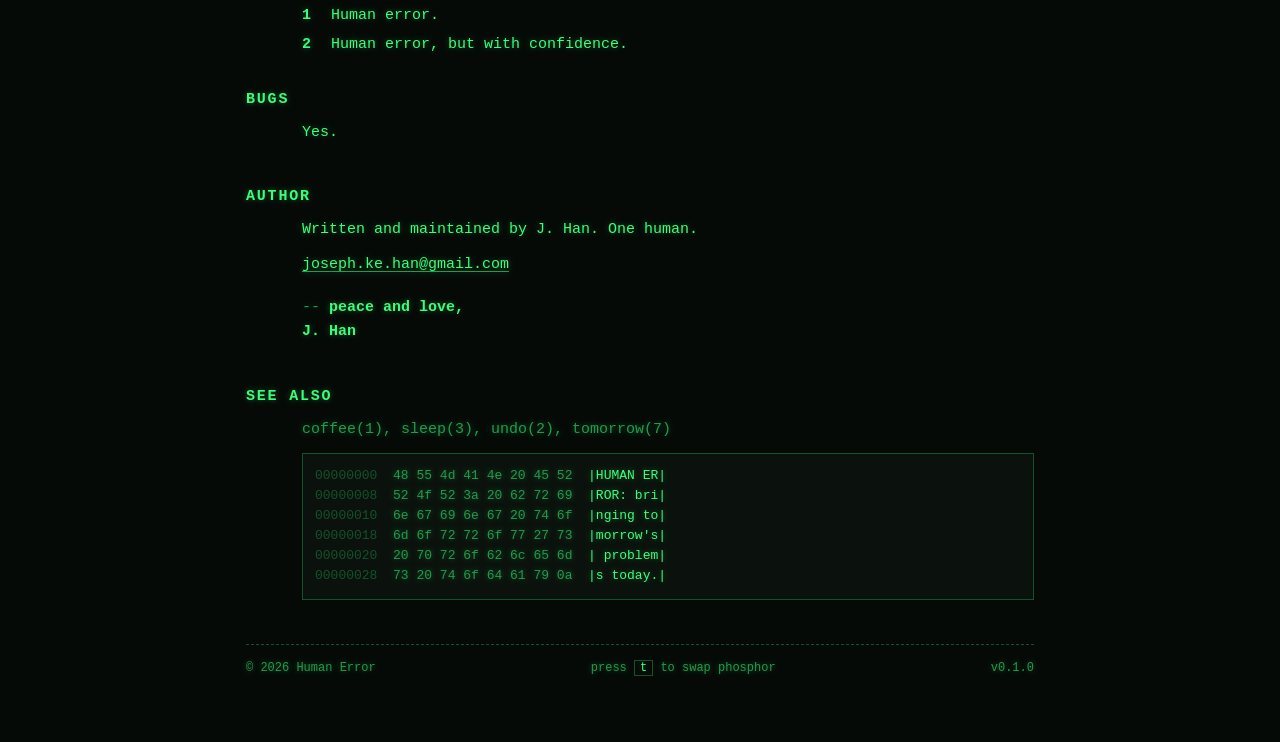
==== commit b9d5dab1: "Add plain view toggle and retention section, drop exit code joke Every page gets a plain view (butto" ====
--- a/index.html
+++ b/index.html
@@ -15,13 +15,15 @@
 <body>
 <div class="wrap">
 
-  <div class="manbar" aria-hidden="true">
+  <div class="manbar nerd" aria-hidden="true">
     <span>HUMAN-ERROR(1)</span>
     <span>Solo Developer's Manual</span>
     <span>HUMAN-ERROR(1)</span>
   </div>
 
-  <ul class="boot" aria-hidden="true">
+  <p class="crumb viewbar"><button class="kbd view-toggle" type="button">plain view</button></p>
+
+  <ul class="boot nerd" aria-hidden="true">
     <li>[    0.000000] booting human_error kernel</li>
     <li>[    0.004096] cpu0: one (1) human detected</li>
     <li>[    0.016384] coffee: <span class="ok">mounted</span> on /dev/mug0</li>
@@ -36,9 +38,9 @@
       <span class="layer r" aria-hidden="true">Human<br>Error</span>
       <span class="layer b" aria-hidden="true">Human<br>Error</span>
     </h1>
-    <p class="prompt"><span class="ps1">human@error:~$</span> ./tomorrow --today</p>
-    <p class="tagline"><span id="tag">Bringing tomorrow's problems today.</span><span class="cursor" aria-hidden="true"></span></p>
-    <p class="exit">process exited with code <b>1</b> (EHUMAN)</p>
+    <p class="prompt nerd"><span class="ps1">human@error:~$</span> ./tomorrow --today</p>
+    <p class="tagline"><span id="tag">Bringing tomorrow's problems today.</span><span class="cursor nerd" aria-hidden="true"></span></p>
+    <p class="exit nerd">process exited with code <b>1</b> (EHUMAN)</p>
   </header>
 
   <section>
@@ -130,13 +132,13 @@
     <h2>SEE ALSO</h2>
     <div class="body">
       <p class="dim">coffee(1), sleep(3), undo(2), tomorrow(7)</p>
-      <pre class="hex" id="hex" aria-label="Hex dump of the Human Error tagline"></pre>
+      <pre class="hex nerd" id="hex" aria-label="Hex dump of the Human Error tagline"></pre>
     </div>
   </section>
 
   <footer>
     <span>&copy; <span id="yr">2026</span> Human Error</span>
-    <span><button class="kbd" id="swap" type="button">press <kbd>t</kbd> to swap phosphor</button></span>
+    <span class="nerd"><button class="kbd" id="swap" type="button">press <kbd>t</kbd> to swap phosphor</button></span>
     <span>v0.1.0</span>
   </footer>
 </div>
--- a/assets/site.css
+++ b/assets/site.css
@@ -263,3 +263,37 @@
   font-weight: 700;
 }
 .keypad span.fn { font-size: 12px; font-weight: 400; color: var(--ink-dim); border-color: var(--ink-faint); }
+
+/* Plain view: same words, no terminal dressing */
+.plain-only { display: none; }
+:root[data-view="plain"] .plain-only { display: block; }
+.viewbar { display: flex; justify-content: space-between; align-items: baseline; gap: 12px; }
+.viewbar > :only-child { margin-left: auto; }
+.view-toggle { border: 1px solid var(--ink-faint); padding: 1px 8px; white-space: nowrap; color: var(--ink); }
+:root[data-view="plain"] {
+  --bg: #ffffff;
+  --panel: #f5f5f4;
+  --ink: #1a1a1a;
+  --ink-dim: #555555;
+  --ink-faint: #d0d0d0;
+  --warn: #7a4f00;
+  --err: #b00020;
+  --glow: transparent;
+}
+:root[data-view="plain"] body {
+  font-family: -apple-system, BlinkMacSystemFont, "Segoe UI", Roboto, Helvetica, Arial, sans-serif;
+  font-size: 17px;
+}
+:root[data-view="plain"] * { text-shadow: none !important; }
+:root[data-view="plain"] body::before,
+:root[data-view="plain"] body::after,
+:root[data-view="plain"] .nerd,
+:root[data-view="plain"] h1 .layer { display: none !important; }
+:root[data-view="plain"] h1 { font-size: clamp(32px, 7vw, 48px); line-height: 1.1; letter-spacing: -.01em; text-transform: none; }
+:root[data-view="plain"] .hero { padding-top: 20px; }
+:root[data-view="plain"] .tagline { font-weight: 400; font-size: 19px; }
+:root[data-view="plain"] .exit { font-size: 15px; }
+:root[data-view="plain"] h2 { letter-spacing: .04em; }
+:root[data-view="plain"] .body { padding-left: 0; }
+:root[data-view="plain"] .flag { color: var(--ink); font-weight: 600; }
+:root[data-view="plain"] .cursor { box-shadow: none; }
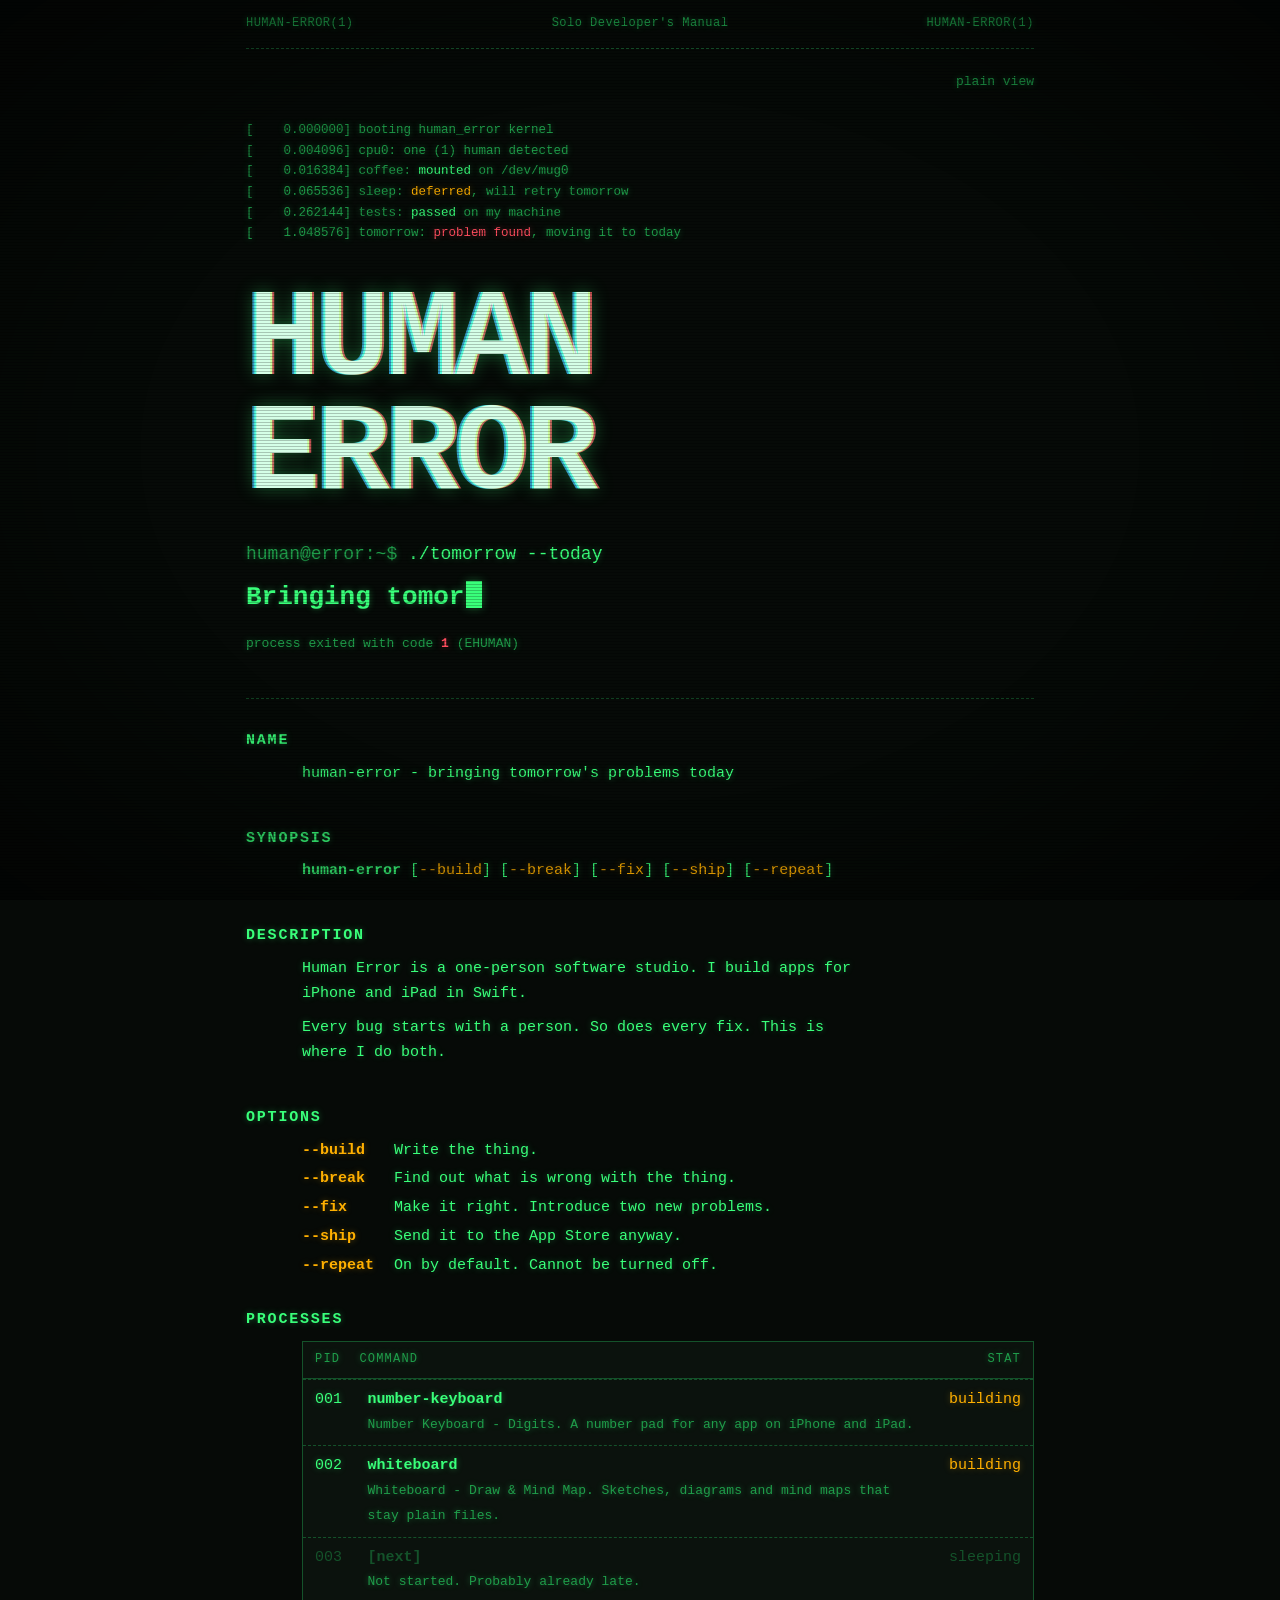
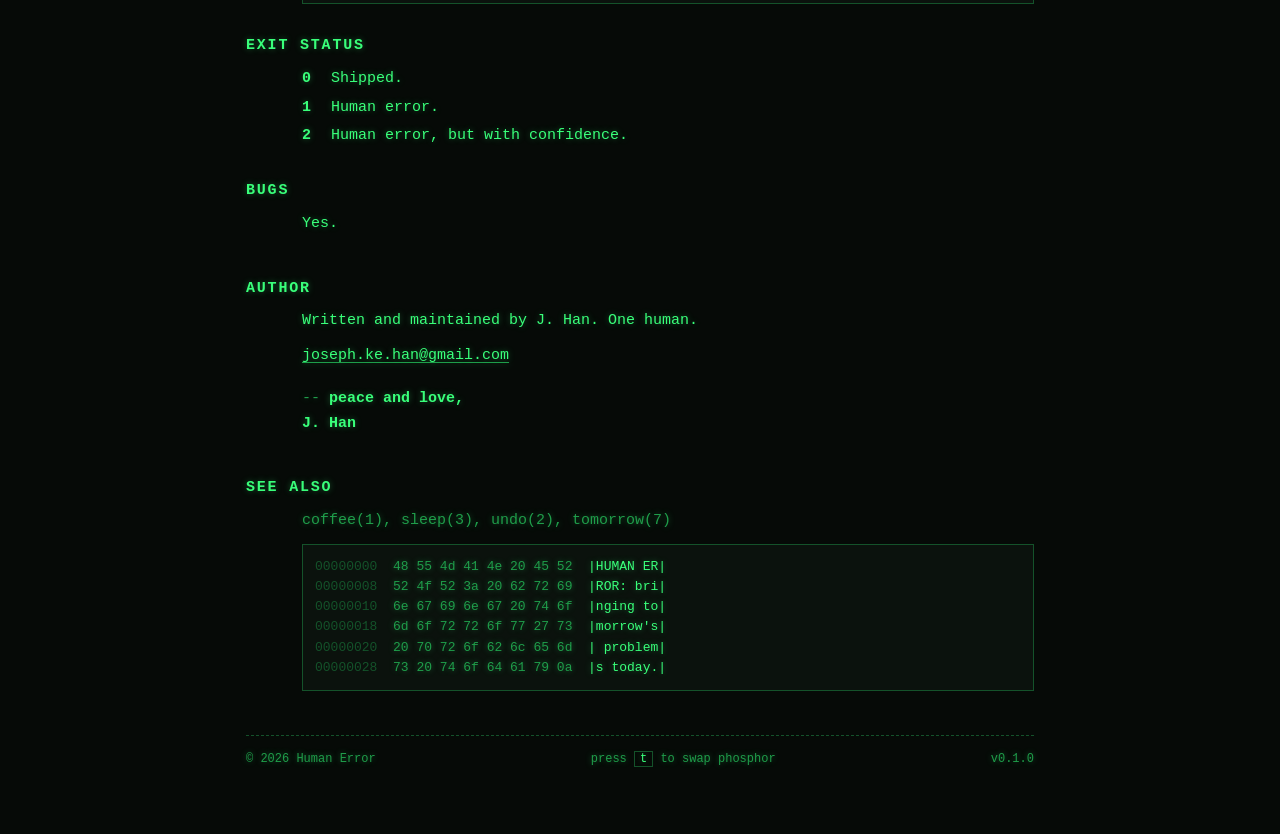
==== commit f460ebcb: "Add Whiteboard project, privacy and support pages Pages for Whiteboard - Draw & Mind Map at /whitebo" ====
--- a/index.html
+++ b/index.html
@@ -92,8 +92,13 @@
           <span class="name" role="cell"><b>number-keyboard</b><span>Number Keyboard - Digits. A number pad for any app on iPhone and iPad.</span></span>
           <span class="stat" role="cell">building</span>
         </a>
+        <a class="row" role="row" href="whiteboard/">
+          <span class="pid" role="cell">002</span>
+          <span class="name" role="cell"><b>whiteboard</b><span>Whiteboard - Draw &amp; Mind Map. Sketches, diagrams and mind maps that stay plain files.</span></span>
+          <span class="stat" role="cell">building</span>
+        </a>
         <div class="row idle" role="row">
-          <span class="pid" role="cell">002</span>
+          <span class="pid" role="cell">003</span>
           <span class="name" role="cell"><b>[next]</b><span>Not started. Probably already late.</span></span>
           <span class="stat" role="cell">sleeping</span>
         </div>
